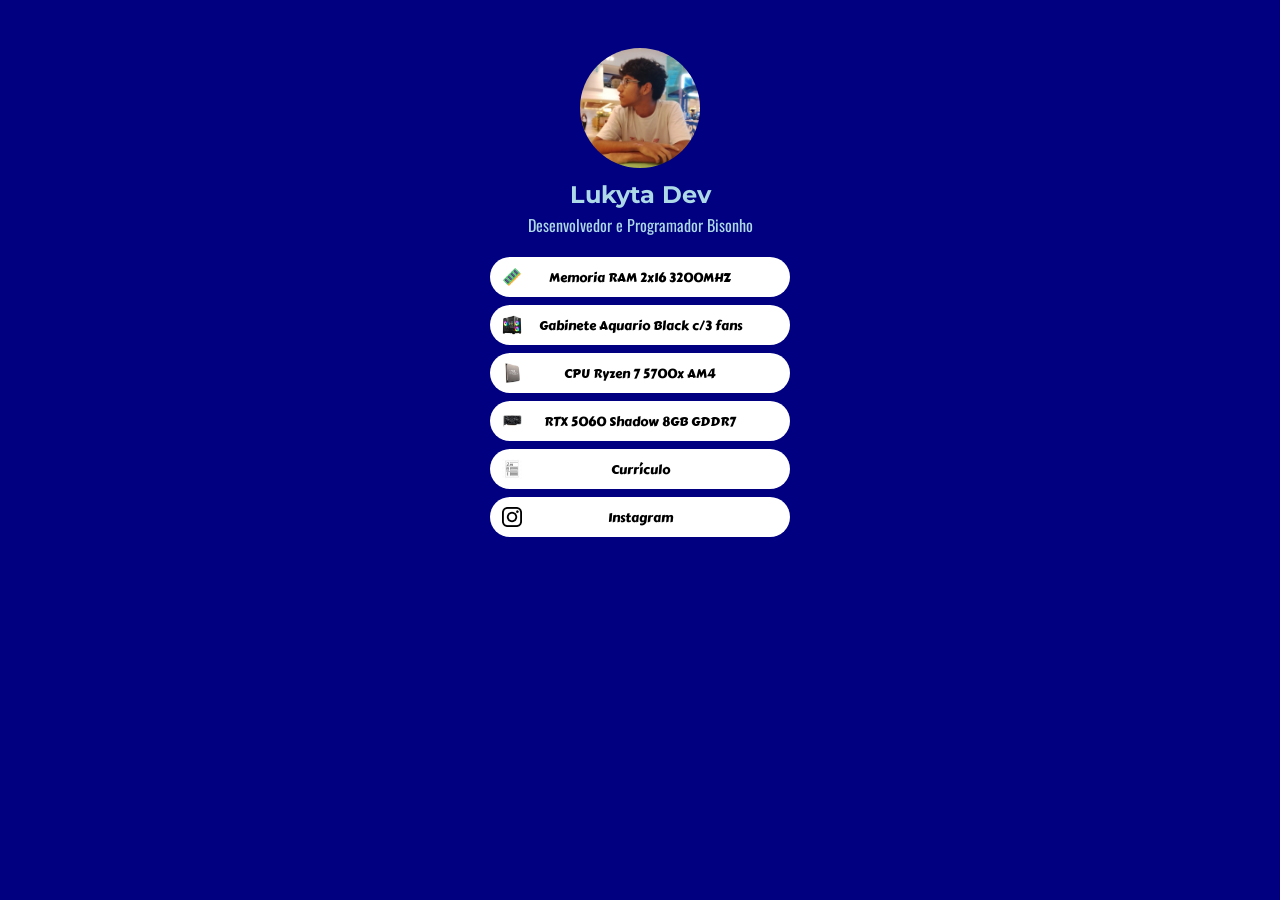
==== index.html @ 7d10555d "adicionei arquivo, adicionado" ====
<!DOCTYPE html>
<html lang="pt-BR">
<head>
    <meta charset="UTF-8">
    <meta name="viewport" content="width=device-width, initial-scale=1.0">
    <title>Lukyta Store</title>
    
    <!-- Link para o seu arquivo de estilo CSS -->
    <link rel="stylesheet" href="linktree.css">
</head>
<body>
<main>
<div class="flexao">
<img src="vitrine/perfil.jpg" id="logo">
<h2> Lukyta Dev </h2>
<p id="descricao">Desenvolvedor e Programador Bisonho </p>
</div>
<a href="">
<div id="botoncioram">
<button id="ram" type="button">
<span>Memoria RAM 2x16 3200MHZ</span>
<img src="vitrine/ram.png">
</button>
<a href="https://www.mercadolivre.com.br/gabinete-gamer-aquario-mid-tower-acegeek-gimli-gamer-preto-vidro-temperado-3-ventoinhas/p/MLB42615241?pdp_filters=item_id%3AMLB6989960310&from=gshop&matt_tool=52490821&matt_word=&matt_source=google&matt_campaign_id=22090354547&matt_ad_group_id=194474648554&matt_match_type=&matt_network=g&matt_device=c&matt_creative=792396420451&matt_keyword=&matt_ad_position=&matt_ad_type=pla&matt_merchant_id=735125422&matt_product_id=MLB42615241-product&matt_product_partition_id=2453248807136&matt_target_id=pla-2453248807136&cq_src=google_ads&cq_cmp=22090354547&cq_net=g&cq_plt=gp&cq_med=pla&gad_source=1&gad_campaignid=22090354547&gbraid=0AAAAAD93qcByGHCSenhSqTh0baVSUTZ5Y&gclid=CjwKCAjwgO7RBhBKEiwAZNP85odvHYRhJRfFkgky7zJEjknTym4ZoSCi3sVOS80lQ995mrYS_e8NpxoCiMkQAvD_BwE">
<button id="ram" type="button">
<span>Gabinete Aquario Black c/3 fans</span>
<img src="vitrine/gabinete.png">
</button></a>
<a href="https://www.kabum.com.br/produto/320797/processador-amd-ryzen-7-5700x-3-4ghz-4-6ghz-max-turbo-cache-36mb-am4-sem-video-100-100000926wof?gclsrc=aw.ds&utm_id=22429436063&gad_source=1&gad_campaignid=22429436063&gbraid=0AAAAADx-HyHJhnreLMipr6YY-VZz0lfAg&gclid=CjwKCAjwgO7RBhBKEiwAZNP85rES20xfxLpE8HfZW2w2gIOhxonSmLsuJKHJSo7_XMYuhOJtP3AM4BoC-kEQAvD_BwE">
<button id="ram" type="button">
<span>CPU Ryzen 7 5700x AM4</span>
<img src="vitrine/cpu.jpg">
</button></a>
<a href="https://www.mercadolivre.com.br/placa-de-video-msi-geforce-rtx-5060-shadow-2x-oc-8gb-gddr7-128-bit/p/MLB51032833?pdp_filters=item_id%3AMLB4092959791&from=gshop&matt_tool=83591963&matt_word=&matt_source=google&matt_campaign_id=22090193903&matt_ad_group_id=194474631794&matt_match_type=&matt_network=g&matt_device=c&matt_creative=792355615911&matt_keyword=&matt_ad_position=&matt_ad_type=pla&matt_merchant_id=735128761&matt_product_id=MLB51032833-product&matt_product_partition_id=2454043007999&matt_target_id=pla-2454043007999&cq_src=google_ads&cq_cmp=22090193903&cq_net=g&cq_plt=gp&cq_med=pla&gad_source=1&gad_campaignid=22090193903&gbraid=0AAAAAD93qcAniO7R1WbXq0AaOb2ratA7V&gclid=CjwKCAjwgO7RBhBKEiwAZNP85pD5BfZxUNHaA2qgWx9npRTrqXCu1K7Qaufw0-TW9RwlkZjxWaOVehoC9QEQAvD_BwE">
<button id="ram" type="button">
<span>RTX 5060 Shadow 8GB GDDR7</span>
<img src="vitrine/gpu.png">
</button></a>
<a href= ./vitrine/curriculo.pdf>
<button id="ram" type="button">
<span>Currículo</span>
<img src="vitrine/cr.jfif" alt="curriculo">
</button></a>
<a href="https://www.instagram.com/limazxl_/">
<button id="ram" type="button">
<span>Instagram</span>
<img src="vitrine/insta.png" alt="instagram">
</button></a>
</div></a>
</main>
    <footer class="footer">
    </footer>

    <!-- Link para o seu arquivo de script JavaScript -->
    <script src="script.js"></script>
</body>
</html>
---- linktree.css ----
@import url('https://fonts.googleapis.com/css2?family=Alfa+Slab+One&family=Carter+One&family=Elms+Sans:ital,wght@0,100..900;1,100..900&family=Montserrat:ital,wght@0,100..900;1,100..900&family=Oswald:wght@200..700&display=swap');
body{
	background-color:#000080;
}
#logo{
	border-radius:50%;
	width:120px;
	display:flex;
	margin-left:auto;
	margin-right:auto;
	margin-top:40px;
}
h2{
	text-align:center;
	font-family:"Montserrat",sans serif;
    margin-top:8px;
	margin-bottom:0px;
	color:#ADD8E6;
}
#descricao{
	font-family:"Oswald",sans-serif;
	text-align:center;
	margin:0px;
	color:#ADD8E6;	
}
.flexao{
	display:flex;
	flex-direction:column;
	justify-content:center;
	gap:4px;
}
#botoncioram{
	display:flex;
	flex-direction:column;
	align-items:center;
	padding-top:20px;
	gap:8px;
}
#ram{
	border:0px;
	width:300px;
	height:40px;
	background-color:#ffffff;
	border-radius:20px;
	display:flex;
	position:relative;
	justify-content:center;
	align-items:center;
	cursor: pointer;
}
a, a:visited, a:hover, a:active{
	 text-decoration: none;
	 color:#000000;
}
#ram img{
	width:20px;
	position:absolute;
	left:12px;
}
#ram span{
	font-family:"Carter One",sans serif;
}
.footer{
	display:flex;
	flex-direction:row;
	align-items:center;
	justify-content:center;
	gap:9px;
	padding-top:10px;
}
.footer img{
		width:30px;
		padding-top:5px;
}
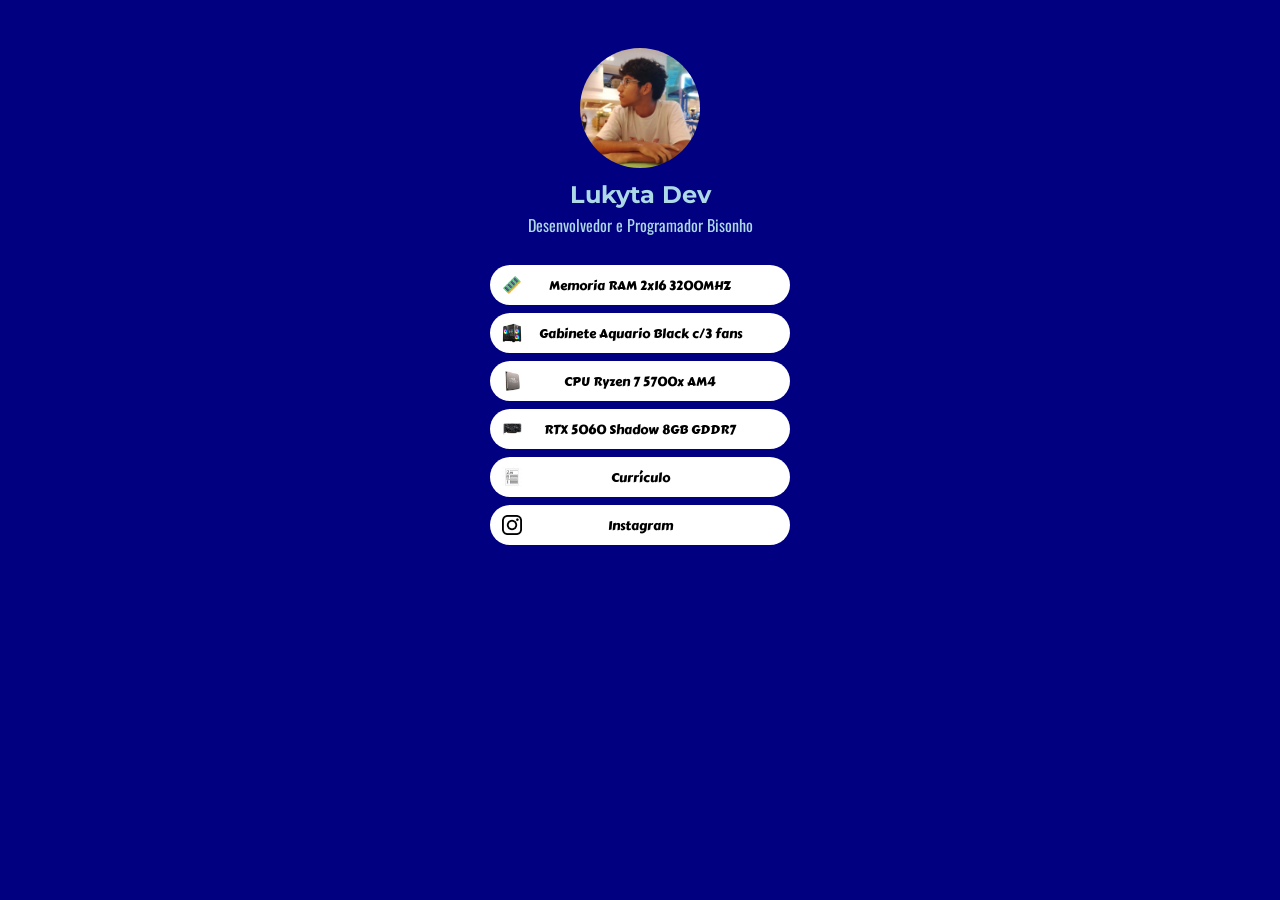
==== commit 91713b35: "mudado o new1" ====
--- a/index.html
+++ b/index.html
@@ -15,11 +15,12 @@
 <h2> Lukyta Dev </h2>
 <p id="descricao">Desenvolvedor e Programador Bisonho </p>
 </div>
-<a href="">
+<a href="new.html">
 <div id="botoncioram">
 <button id="ram" type="button">
 <span>Memoria RAM 2x16 3200MHZ</span>
 <img src="vitrine/ram.png">
+</a>
 </button>
 <a href="https://www.mercadolivre.com.br/gabinete-gamer-aquario-mid-tower-acegeek-gimli-gamer-preto-vidro-temperado-3-ventoinhas/p/MLB42615241?pdp_filters=item_id%3AMLB6989960310&from=gshop&matt_tool=52490821&matt_word=&matt_source=google&matt_campaign_id=22090354547&matt_ad_group_id=194474648554&matt_match_type=&matt_network=g&matt_device=c&matt_creative=792396420451&matt_keyword=&matt_ad_position=&matt_ad_type=pla&matt_merchant_id=735125422&matt_product_id=MLB42615241-product&matt_product_partition_id=2453248807136&matt_target_id=pla-2453248807136&cq_src=google_ads&cq_cmp=22090354547&cq_net=g&cq_plt=gp&cq_med=pla&gad_source=1&gad_campaignid=22090354547&gbraid=0AAAAAD93qcByGHCSenhSqTh0baVSUTZ5Y&gclid=CjwKCAjwgO7RBhBKEiwAZNP85odvHYRhJRfFkgky7zJEjknTym4ZoSCi3sVOS80lQ995mrYS_e8NpxoCiMkQAvD_BwE">
 <button id="ram" type="button">
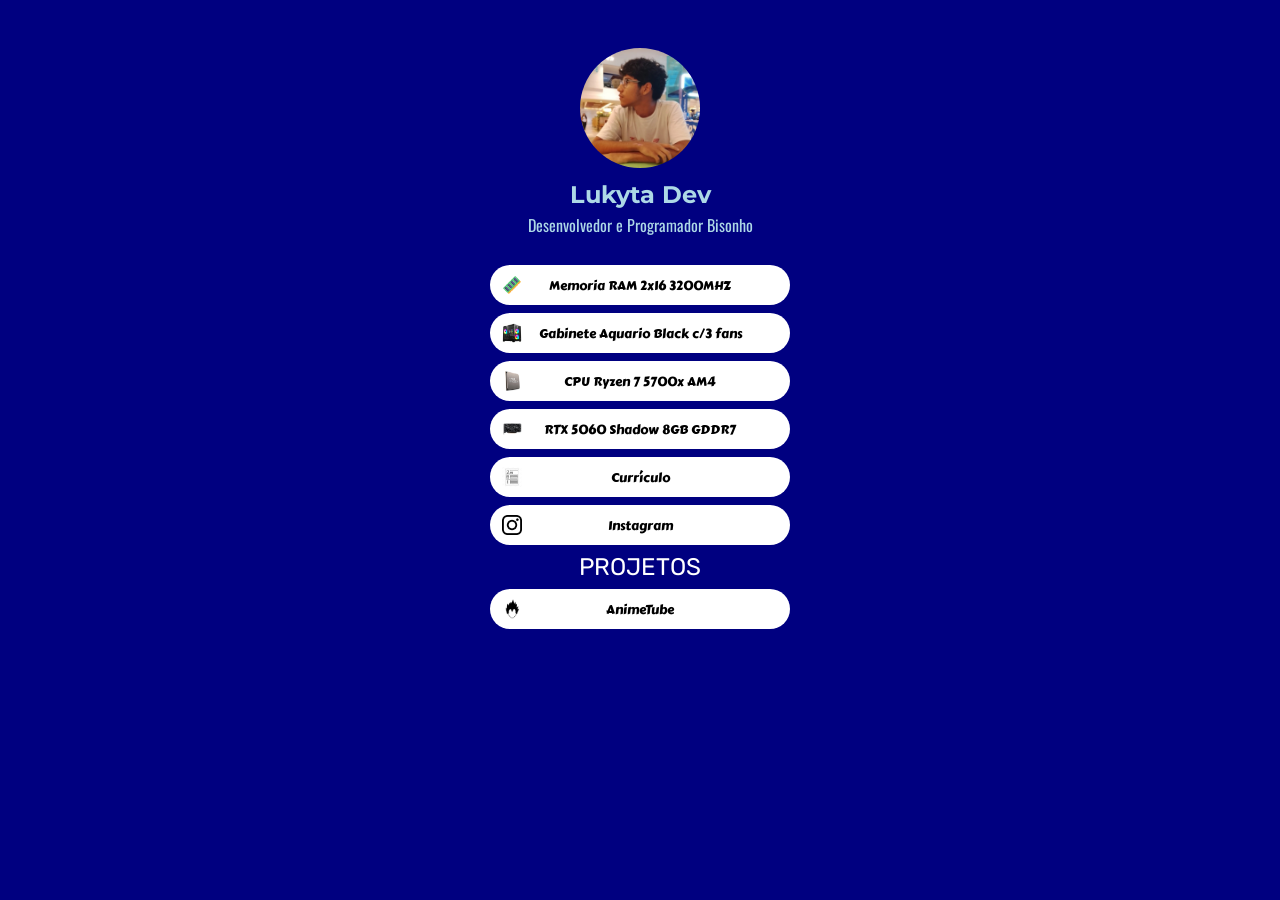
==== commit 01719e3c: "Site de Animes, adicionado" ====
--- a/index.html
+++ b/index.html
@@ -15,7 +15,7 @@
 <h2> Lukyta Dev </h2>
 <p id="descricao">Desenvolvedor e Programador Bisonho </p>
 </div>
-<a href="new.html">
+<a href="memoria.html">
 <div id="botoncioram">
 <button id="ram" type="button">
 <span>Memoria RAM 2x16 3200MHZ</span>
@@ -47,6 +47,14 @@
 <span>Instagram</span>
 <img src="vitrine/insta.png" alt="instagram">
 </button></a>
+<div>
+    <Span style="color: white; font-size: 24px;font-family: 'Rubik', sans-serif;">PROJETOS</Span>
+</div>
+<a href= ./anime.html>
+<button id="ram" type="button">
+<span>AnimeTube</span>
+<img src="anime/vegeta.png" alt="AnimeTube">
+</button></a>
 </div></a>
 </main>
     <footer class="footer">
--- a/linktree.css
+++ b/linktree.css
@@ -1,4 +1,4 @@
-@import url('https://fonts.googleapis.com/css2?family=Alfa+Slab+One&family=Carter+One&family=Elms+Sans:ital,wght@0,100..900;1,100..900&family=Montserrat:ital,wght@0,100..900;1,100..900&family=Oswald:wght@200..700&display=swap');
+@import url('https://fonts.googleapis.com/css2?family=Alfa+Slab+One&family=Audiowide&family=Carter+One&family=Elms+Sans:ital,wght@0,100..900;1,100..900&family=Montserrat:ital,wght@0,100..900;1,100..900&family=Mystery+Quest&family=Oswald:wght@200..700&family=Outfit:wght@100..900&family=Rubik:ital,wght@0,300..900;1,300..900&display=swap');
 body{
 	background-color:#000080;
 }
